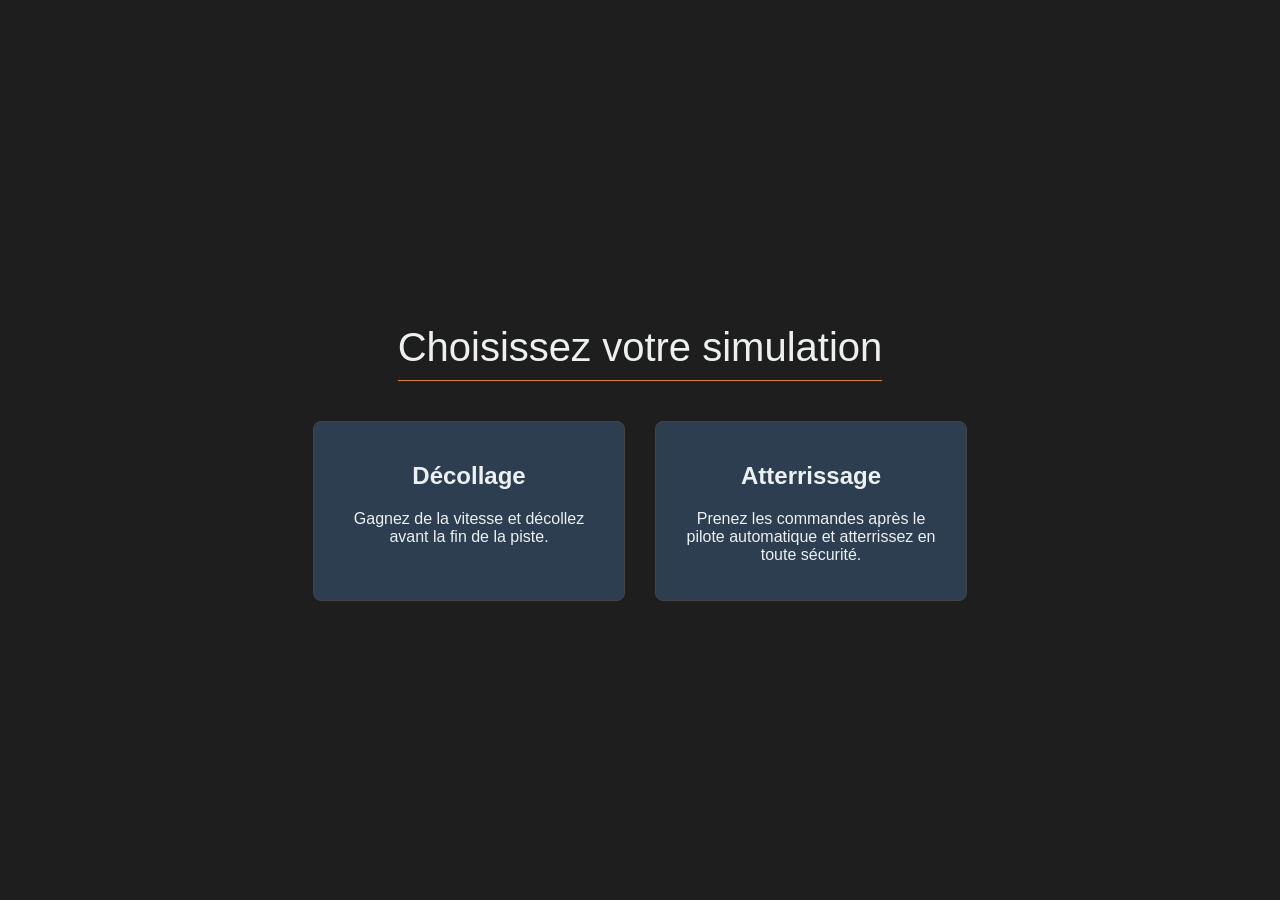
==== index.html @ ad192754 "first commit" ====
<!DOCTYPE html>
<html lang="fr">

<head>
    <meta charset="UTF-8">
    <meta name="viewport" content="width=device-width, initial-scale=1.0">
    <title>Flight Sim Pro</title>
    <link rel="stylesheet" href="style.css">
</head>

<body>
    <div id="main-menu">
        <h1>Choisissez votre simulation</h1>
        <div class="menu-cards">
            <div class="menu-card" id="start-takeoff">
                <h2>Décollage</h2>
                <p>Gagnez de la vitesse et décollez avant la fin de la piste.</p>
            </div>
            <div class="menu-card" id="start-landing">
                <h2>Atterrissage</h2>
                <p>Prenez les commandes après le pilote automatique et atterrissez en toute sécurité.</p>
            </div>
        </div>
    </div>

    <!-- Le script principal du jeu, utilisant les modules ES6 pour importer les autres fichiers. -->
    <script type="module" src="js/script.js"></script>
</body>

</html>
---- style.css ----
body {
    font-family: 'Segoe UI', Tahoma, Geneva, Verdana, sans-serif;
    /* Police moderne */
    margin: 0;
    overflow: hidden;
    /* Empêche le défilement */
    display: flex;
    flex-direction: column;
    align-items: center;
    justify-content: center;
    /* Centre le contenu verticalement pour une meilleure concentration */
    background-color: #1e1e1e;
    /* Fond très sombre, type IDE */
    color: #f0f0f0;
    /* Texte clair */
    height: 100vh;
}

.hidden {
    display: none !important;
}

#main-menu {
    display: flex;
    flex-direction: column;
    align-items: center;
    justify-content: center;
    text-align: center;
    color: #ecf0f1;
}

#main-menu h1 {
    font-weight: 300;
    font-size: 2.5em;
    border-bottom: 1px solid #e67e22;
    padding-bottom: 10px;
    margin-bottom: 40px;
}

.menu-cards {
    display: flex;
    gap: 30px;
}

.menu-card {
    background-color: #2c3e50;
    border: 1px solid #444;
    border-radius: 8px;
    padding: 20px 30px;
    width: 250px;
    cursor: pointer;
    transition: transform 0.2s ease, box-shadow 0.2s ease;
}

.menu-card:hover {
    transform: translateY(-5px);
    box-shadow: 0 10px 20px rgba(0, 0, 0, 0.4);
    border-color: #e67e22;
}

.game-container {
    width: 90%;
    /* Prend plus de largeur */
    max-width: 1600px;
    /* Augmenté pour les grands écrans */
    aspect-ratio: 16 / 9;
    /* Ratio standard */
    background-color: #000;
    /* Fond noir pour le canvas */
    border: 1px solid #444;
    /* Bordure subtile */
    position: relative;
    overflow: hidden;
    box-shadow: 0 0 25px rgba(0, 0, 0, 0.6);
    /* Ombre pour la profondeur */
}

#gameCanvas {
    width: 100%;
    height: 100%;
    display: block;
    /* Enlève l'espace sous le canvas */
}

.game-message {
    position: absolute;
    top: 50%;
    left: 50%;
    transform: translate(-50%, -50%);
    color: white;
    font-size: 3em;
    font-weight: bold;
    text-shadow: 3px 3px 10px rgba(0, 0, 0, 0.8);
    display: none;
    /* Caché par défaut */
    pointer-events: none;
    /* N'intercepte pas les clics */
    text-align: center;
}

.instrument-panel {
    display: flex;
    justify-content: space-around;
    width: 90%;
    max-width: 1600px;
    background-color: #252526;
    /* Couleur de panneau sombre */
    padding: 10px;
    border: 1px solid #444;
    border-top: none;
    border-radius: 0 0 8px 8px;
    /* Coins inférieurs arrondis */
    margin-top: 5px;
    /* Espace réduit */
}

.instrument {
    display: flex;
    flex-direction: column;
    align-items: center;
    padding: 8px;
    background-color: #1e1e1e;
    /* Fond d'instrument encore plus sombre */
    border: 1px solid #444;
    border-radius: 8px;
    width: 120px;
    /* Largeur fixe pour l'alignement */
    text-align: center;
}

.instrument .label {
    font-size: 0.7em;
    color: #a0a0a0;
    /* Label grisé */
    margin-bottom: 8px;
    font-weight: bold;
    text-transform: uppercase;
    /* Majuscules pour un look pro */
    letter-spacing: 1px;
}

.instrument .value {
    font-size: 1.2em;
    font-weight: 500;
    color: #4ec9b0;
    /* Couleur "cyan" moderne pour les valeurs */
    font-family: 'Consolas', 'Courier New', monospace;
    /* Police à chasse fixe */
}

.instrument .arrow {
    font-size: 1em;
    color: #4ec9b0;
    margin-top: 5px;
    transition: transform 0.2s ease-in-out;
    /* Transition douce pour la rotation */
}

/* Styles spécifiques pour l'indicateur d'attitude */
.attitude-indicator {
    width: 80px;
    /* Plus grand pour une meilleure lisibilité */
    height: 80px;
    border: 2px solid #666;
    border-radius: 50%;
    overflow: hidden;
    position: relative;
    background: linear-gradient(to bottom, #3498db 0%, #5dade2 50%, #85c1e9 100%);
    /* Ciel en dégradé */
    margin-top: 5px;
}

.horizon {
    position: absolute;
    width: 150%;
    /* Plus large pour permettre une rotation de roulis future */
    left: -25%;
    height: 50%;
    background: linear-gradient(to bottom, #8c583a 0%, #6d452d 100%);
    /* Sol en dégradé */
    bottom: 0;
    transform: translateY(0%);
    /* Position initiale */
    transition: transform 0.1s linear;
    /* Mouvement de l'horizon plus fluide */
}

.plane-symbol {
    position: absolute;
    left: 50%;
    top: 50%;
    transform: translate(-50%, -50%);
    z-index: 1;
    /* Au-dessus de l'horizon */
    width: 60px;
    /* Largeur du symbole complet */
    height: 20px;
    /* Hauteur pour le positionnement */
}


.controls-panel {
    /* Panneau de contrôle plus discret */
    background-color: transparent;
    padding: 5px;
    text-align: center;
    font-size: 0.7em;
    color: #777;
    width: 90%;
    max-width: 1600px;
    margin-top: 5px;
}

.controls-panel p {
    margin: 2px 0;
}

#restartButton {
    /* Bouton plus discret, mais clair */
    background-color: #e67e22;
    color: white;
    border: none;
    padding: 6px 12px;
    font-size: 0.8em;
    cursor: pointer;
    border-radius: 5px;
    margin-top: 8px;
    transition: background-color 0.2s ease;
}

#restartButton:hover {
    background-color: #d35400;
}

#menuButton {
    background-color: #7f8c8d;
    color: white;
    border: none;
    padding: 6px 12px;
    font-size: 0.8em;
    cursor: pointer;
    border-radius: 5px;
    margin-top: 8px;
    margin-right: 10px;
    transition: background-color 0.2s ease;
}

#menuButton:hover {
    background-color: #95a5a6;
}
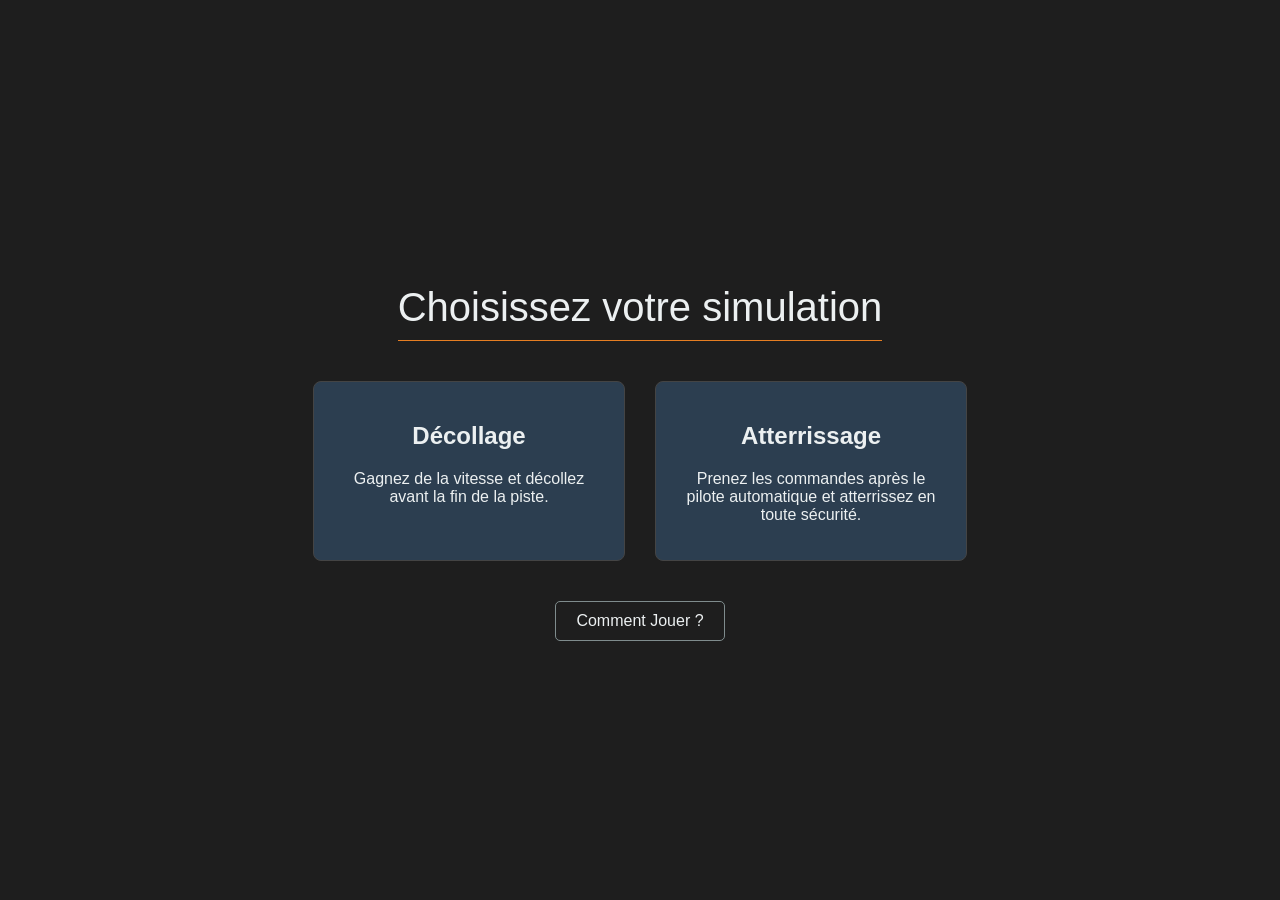
==== commit c152d5d3: "Add information modal and controls guide to the simulation" ====
--- a/index.html
+++ b/index.html
@@ -21,6 +21,38 @@
                 <p>Prenez les commandes après le pilote automatique et atterrissez en toute sécurité.</p>
             </div>
         </div>
+        <button id="info-button" class="info-btn">Comment Jouer ?</button>
+    </div>
+
+    <div id="info-modal" class="modal hidden">
+        <div class="modal-content">
+            <span class="close-button">&times;</span>
+            <h2>Objectifs et Contrôles</h2>
+            <h3>Objectif du Jeu</h3>
+            <p>Le but est de réaliser un décollage ou un atterrissage "Parfait". La qualité de votre manœuvre est évaluée à la fin de chaque scénario.</p>
+            
+            <h3>Contrôles de Base</h3>
+            <ul>
+                <li><strong>Flèches Haut/Bas :</strong> Contrôlent le <strong>Pitch</strong> (l'angle de l'avion). Levez le nez pour monter, baissez-le pour descendre.</li>
+                <li><strong>Flèches Gauche/Droite :</strong> Contrôlent la <strong>Poussée</strong> du moteur. Augmentez la puissance pour accélérer, réduisez-la pour ralentir.</li>
+            </ul>
+
+            <h3>Systèmes Avancés</h3>
+            <ul>
+                <li><strong>Touche F :</strong> Gère les <strong>Volets (Flaps)</strong>. Les volets augmentent la portance et la traînée, ce qui est crucial pour voler à basse vitesse.
+                    <ul>
+                        <li><em>Décollage :</em> Un cran de volets (15°) aide à décoller plus tôt.</li>
+                        <li><em>Atterrissage :</em> Sortez les volets pour approcher la piste lentement et de manière stable.</li>
+                    </ul>
+                </li>
+                <li><strong>Touche G :</strong> Gère le <strong>Train d'atterrissage</strong>.
+                    <ul>
+                        <li>Rentrez le train après le décollage pour réduire la traînée et gagner de la vitesse.</li>
+                        <li><strong>N'oubliez jamais de le sortir avant d'atterrir, sinon c'est le crash assuré !</strong></li>
+                    </ul>
+                </li>
+            </ul>
+        </div>
     </div>
 
     <!-- Le script principal du jeu, utilisant les modules ES6 pour importer les autres fichiers. -->
--- a/style.css
+++ b/style.css
@@ -56,6 +56,73 @@
     transform: translateY(-5px);
     box-shadow: 0 10px 20px rgba(0, 0, 0, 0.4);
     border-color: #e67e22;
+}
+
+.info-btn {
+    margin-top: 40px;
+    background-color: transparent;
+    border: 1px solid #7f8c8d;
+    color: #ecf0f1;
+    padding: 10px 20px;
+    font-size: 1em;
+    cursor: pointer;
+    border-radius: 5px;
+    transition: background-color 0.2s ease, color 0.2s ease;
+}
+
+.info-btn:hover {
+    background-color: #7f8c8d;
+    color: #1e1e1e;
+}
+
+/* Modal Styles */
+.modal {
+    position: fixed;
+    z-index: 100;
+    left: 0;
+    top: 0;
+    width: 100%;
+    height: 100%;
+    overflow: auto;
+    background-color: rgba(0, 0, 0, 0.6);
+    display: flex;
+    align-items: center;
+    justify-content: center;
+}
+
+.modal-content {
+    background-color: #2c3e50;
+    margin: auto;
+    padding: 20px 40px;
+    border: 1px solid #888;
+    width: 80%;
+    max-width: 600px;
+    border-radius: 8px;
+    position: relative;
+    color: #ecf0f1;
+    font-size: 0.9em;
+}
+
+.modal-content h2, .modal-content h3 {
+    color: #e67e22;
+    border-bottom: 1px solid #444;
+    padding-bottom: 5px;
+}
+
+.close-button {
+    color: #aaa;
+    position: absolute;
+    top: 10px;
+    right: 20px;
+    font-size: 28px;
+    font-weight: bold;
+}
+
+.close-button:hover,
+.close-button:focus {
+    color: white;
+    text-decoration: none;
+    cursor: pointer;
 }
 
 .game-container {
@@ -156,6 +223,46 @@
     /* Transition douce pour la rotation */
 }
 
+.thrust-gauge {
+    width: 20px;
+    height: 60px;
+    background-color: #1e1e1e;
+    border: 1px solid #444;
+    border-radius: 3px;
+    position: relative;
+    overflow: hidden;
+    margin-top: 5px;
+}
+
+.thrust-level {
+    position: absolute;
+    bottom: 0;
+    left: 0;
+    width: 100%;
+    background-color: #e67e22;
+    transition: height 0.1s linear;
+}
+
+.fuel-gauge {
+    width: 20px;
+    height: 60px;
+    background-color: #1e1e1e;
+    border: 1px solid #444;
+    border-radius: 3px;
+    position: relative;
+    overflow: hidden;
+    margin-top: 5px;
+}
+
+.fuel-level {
+    position: absolute;
+    bottom: 0;
+    left: 0;
+    width: 100%;
+    background-color: #f1c40f; /* Jaune pour le carburant */
+    transition: height 0.1s linear;
+}
+
 /* Styles spécifiques pour l'indicateur d'attitude */
 .attitude-indicator {
     width: 80px;
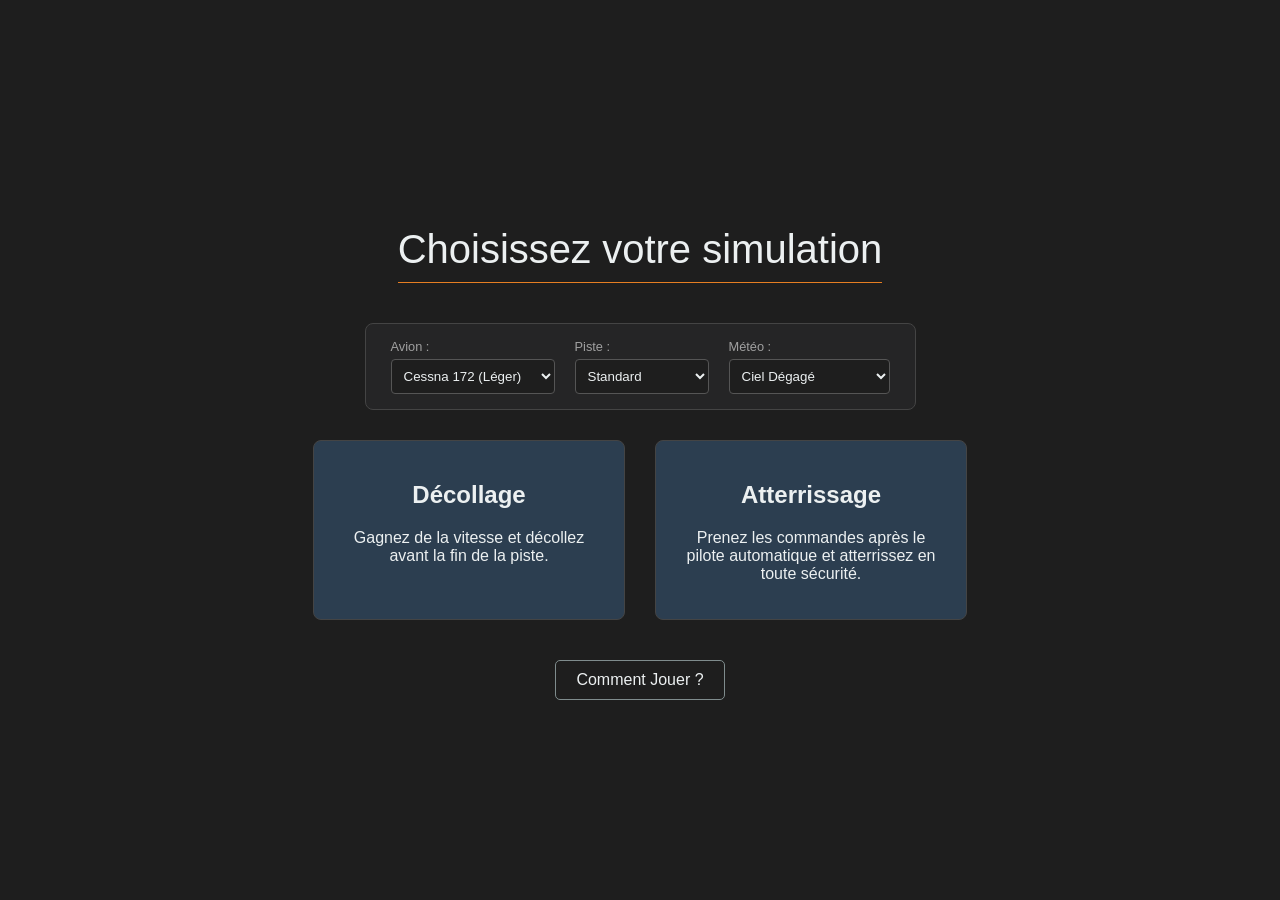
==== commit cd89e15e: "Add aircraft, runway, and weather settings to the simulation menu; implement rain effects and update" ====
--- a/index.html
+++ b/index.html
@@ -11,6 +11,34 @@
 <body>
     <div id="main-menu">
         <h1>Choisissez votre simulation</h1>
+        
+        <div class="settings-panel">
+            <div class="setting-group">
+                <label for="aircraft-select">Avion :</label>
+                <select id="aircraft-select">
+                    <option value="cessna">Cessna 172 (Léger)</option>
+                    <option value="jet">F-18 Hornet (Rapide)</option>
+                    <option value="jumbo">Airbus A380 (Lourd)</option>
+                </select>
+            </div>
+            <div class="setting-group">
+                <label for="runway-select">Piste :</label>
+                <select id="runway-select">
+                    <option value="standard">Standard</option>
+                    <option value="short">Courte (Difficile)</option>
+                    <option value="long">Longue (Facile)</option>
+                </select>
+            </div>
+            <div class="setting-group">
+                <label for="weather-select">Météo :</label>
+                <select id="weather-select">
+                    <option value="clear">Ciel Dégagé</option>
+                    <option value="windy">Vent de Face</option>
+                    <option value="storm">Orage (Turbulences)</option>
+                </select>
+            </div>
+        </div>
+
         <div class="menu-cards">
             <div class="menu-card" id="start-takeoff">
                 <h2>Décollage</h2>
--- a/style.css
+++ b/style.css
@@ -35,6 +35,37 @@
     border-bottom: 1px solid #e67e22;
     padding-bottom: 10px;
     margin-bottom: 40px;
+}
+
+.settings-panel {
+    display: flex;
+    gap: 20px;
+    margin-bottom: 30px;
+    background-color: #252526;
+    padding: 15px 25px;
+    border-radius: 8px;
+    border: 1px solid #444;
+}
+
+.setting-group {
+    display: flex;
+    flex-direction: column;
+    align-items: flex-start;
+}
+
+.setting-group label {
+    font-size: 0.8em;
+    color: #a0a0a0;
+    margin-bottom: 5px;
+}
+
+.setting-group select {
+    padding: 8px;
+    border-radius: 4px;
+    border: 1px solid #555;
+    background-color: #1e1e1e;
+    color: #ecf0f1;
+    font-family: inherit;
 }
 
 .menu-cards {
